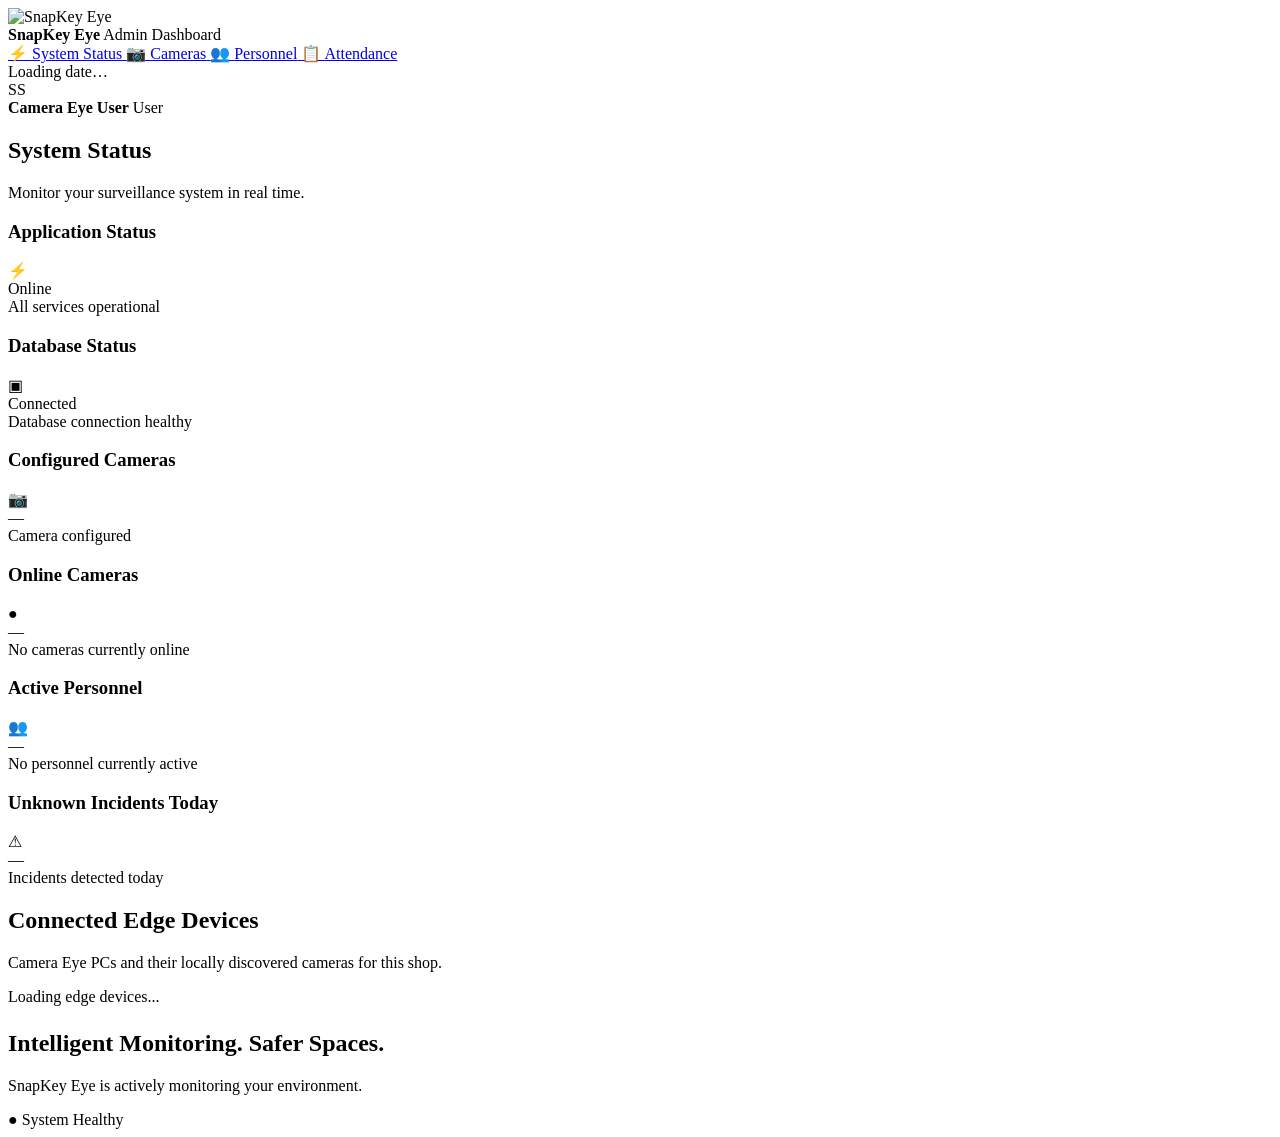
==== cloud_portal/static/index.html @ 58325a7a "Remove hardcoded portal demo identity" ====
<!DOCTYPE html>
<html lang="en">
<head>
  <meta charset="UTF-8">
  <meta name="viewport" content="width=device-width, initial-scale=1.0">

  <title>SnapKey Eye | System Status</title>

  <link rel="stylesheet" href="/static/css/style.css">
</head>

<body>

  <aside class="sidebar">

    <div class="logo">
      <img src="/static/assets/snapkey.png" alt="SnapKey Eye">

      <div class="logo-text">
        <strong>SnapKey Eye</strong>
        <span>Admin Dashboard</span>
      </div>
    </div>

    <nav class="nav-menu">

      <a href="/portal" class="nav-item active">
        ⚡ <span>System Status</span>
      </a>

      <a href="/portal/cameras.html" class="nav-item">
        📷 <span>Cameras</span>
      </a>

      <a href="/portal/personnel.html" class="nav-item">
        👥 <span>Personnel</span>
      </a>

      <a href="/portal/attendance.html" class="nav-item">
        📋 <span>Attendance</span>
      </a>

    </nav>

  </aside>


  <main class="main">

    <header class="header">

      <div class="header-date">
        Loading date…
      </div>

      <div class="profile">

        <div class="avatar">
          SS
        </div>

        <div class="profile-info">
          <strong>Camera Eye User</strong>
          <span>User</span>
        </div>

      </div>

    </header>


    <section class="content">

      <div class="page-title">
        <h1>System Status</h1>
        <p>Monitor your surveillance system in real time.</p>
      </div>


      <div class="status-grid">

        <div class="status-card">

          <div class="card-top">
            <h3>Application Status</h3>
            <div class="card-icon">⚡</div>
          </div>

          <div class="status-value" id="application-status">
            <span class="status-dot"></span>
            Online
          </div>

          <div class="status-description">
            All services operational
          </div>

        </div>


        <div class="status-card">

          <div class="card-top">
            <h3>Database Status</h3>
            <div class="card-icon">▣</div>
          </div>

          <div class="status-value" id="database-status">
            <span class="status-dot"></span>
            Connected
          </div>

          <div class="status-description">
            Database connection healthy
          </div>

        </div>


        <div class="status-card">

          <div class="card-top">
            <h3>Configured Cameras</h3>
            <div class="card-icon">📷</div>
          </div>

          <div class="status-value" id="configured-cameras">—</div>

          <div class="status-description">
            Camera configured
          </div>

        </div>


        <div class="status-card">

          <div class="card-top">
            <h3>Online Cameras</h3>
            <div class="card-icon">●</div>
          </div>

          <div class="status-value" id="online-cameras">—</div>

          <div class="status-description">
            No cameras currently online
          </div>

        </div>


        <div class="status-card">

          <div class="card-top">
            <h3>Active Personnel</h3>
            <div class="card-icon">👥</div>
          </div>

          <div class="status-value" id="active-personnel">—</div>

          <div class="status-description">
            No personnel currently active
          </div>

        </div>


        <div class="status-card">

          <div class="card-top">
            <h3>Unknown Incidents Today</h3>
            <div class="card-icon">⚠</div>
          </div>

          <div class="status-value" id="unknown-incidents">—</div>

          <div class="status-description">
            Incidents detected today
          </div>

        </div>

      </div>


      <div class="camera-panel" style="margin-bottom:24px">
        <div class="panel-heading">
          <div>
            <h2>Connected Edge Devices</h2>
            <p>Camera Eye PCs and their locally discovered cameras for this shop.</p>
          </div>
        </div>
        <div id="edge-device-list"><p>Loading edge devices...</p></div>
      </div>


      <div class="health-banner">

        <div>
          <h2>Intelligent Monitoring. Safer Spaces.</h2>
          <p>SnapKey Eye is actively monitoring your environment.</p>
        </div>

        <div class="health-badge">
          ● System Healthy
        </div>

      </div>

    </section>

  </main>

  <script src="/static/js/main.js"></script>
</body>
</html>
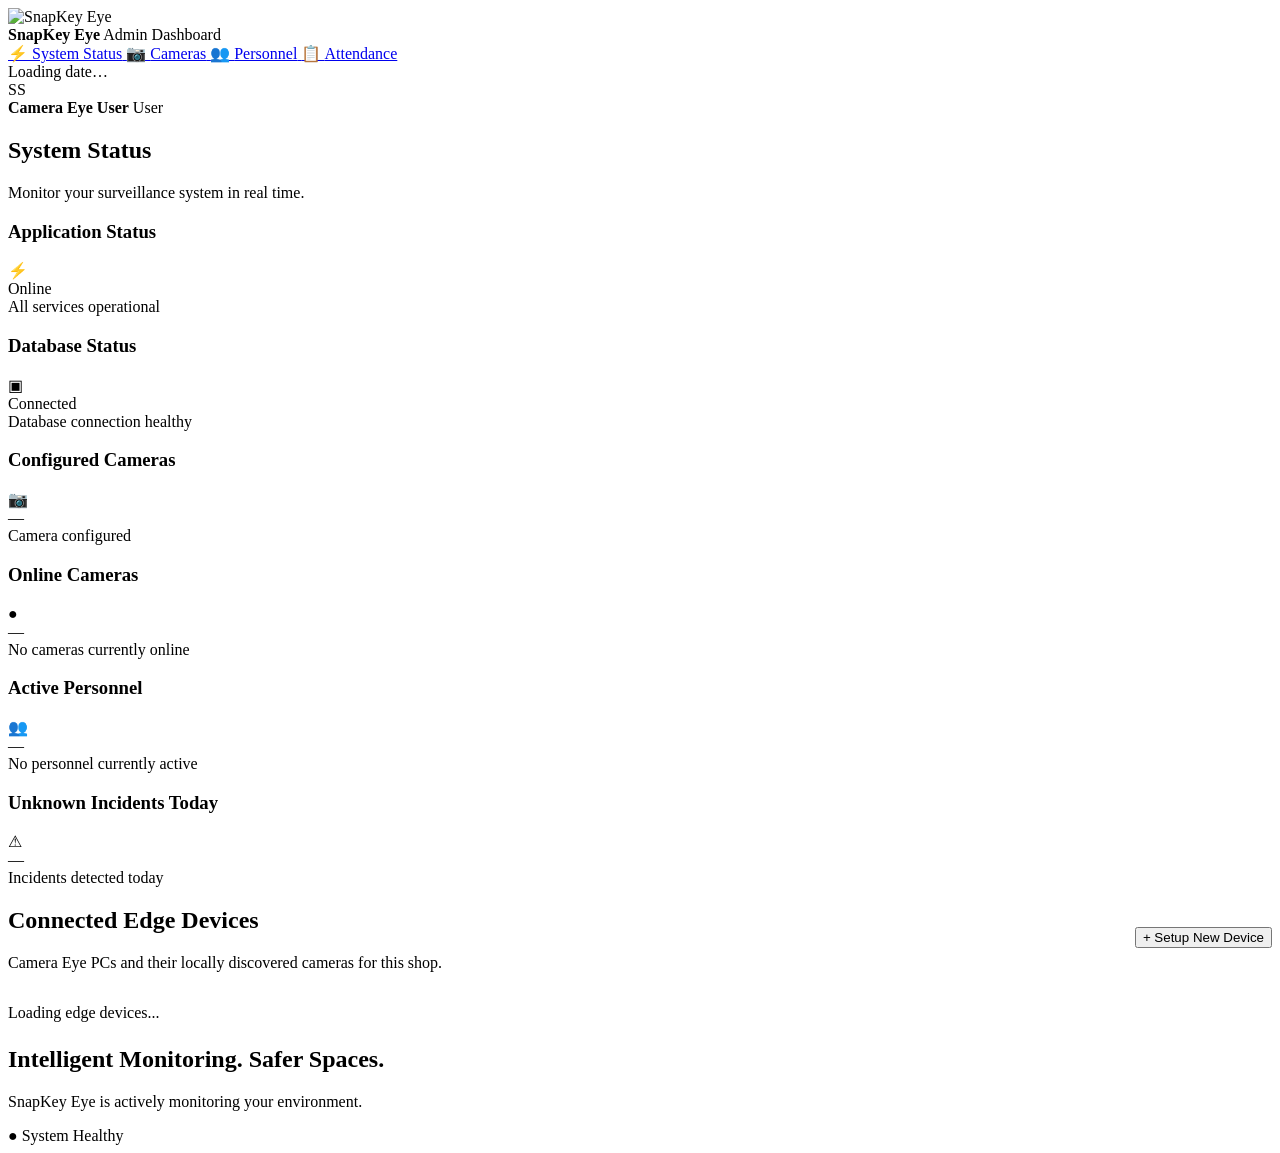
==== commit efef7f7b: "Add Setup New Device controls to system status" ====
--- a/cloud_portal/static/index.html
+++ b/cloud_portal/static/index.html
@@ -184,11 +184,19 @@
 
 
       <div class="camera-panel" style="margin-bottom:24px">
-        <div class="panel-heading">
+        <div class="panel-heading" style="display:flex;justify-content:space-between;gap:16px;align-items:center">
           <div>
             <h2>Connected Edge Devices</h2>
             <p>Camera Eye PCs and their locally discovered cameras for this shop.</p>
           </div>
+          <button class="btn" id="setup-edge-btn" type="button">+ Setup New Device</button>
+        </div>
+        <div id="edge-setup-panel" style="display:none;margin:16px 0;padding:18px;border:1px solid #e5e7eb;border-radius:10px;background:#fffdf5">
+          <h3 style="margin:0 0 6px">Set up a Camera Eye PC</h3>
+          <p style="margin:0 0 14px">Generate a one-time code, then enter it in Camera Eye on the client PC. The code is scoped to this shop and expires automatically.</p>
+          <div id="edge-activation-result"></div>
+          <button class="btn" id="generate-edge-code-btn" type="button">Generate Activation Code</button>
+          <button class="btn btn-light" id="close-edge-setup-btn" type="button">Close</button>
         </div>
         <div id="edge-device-list"><p>Loading edge devices...</p></div>
       </div>
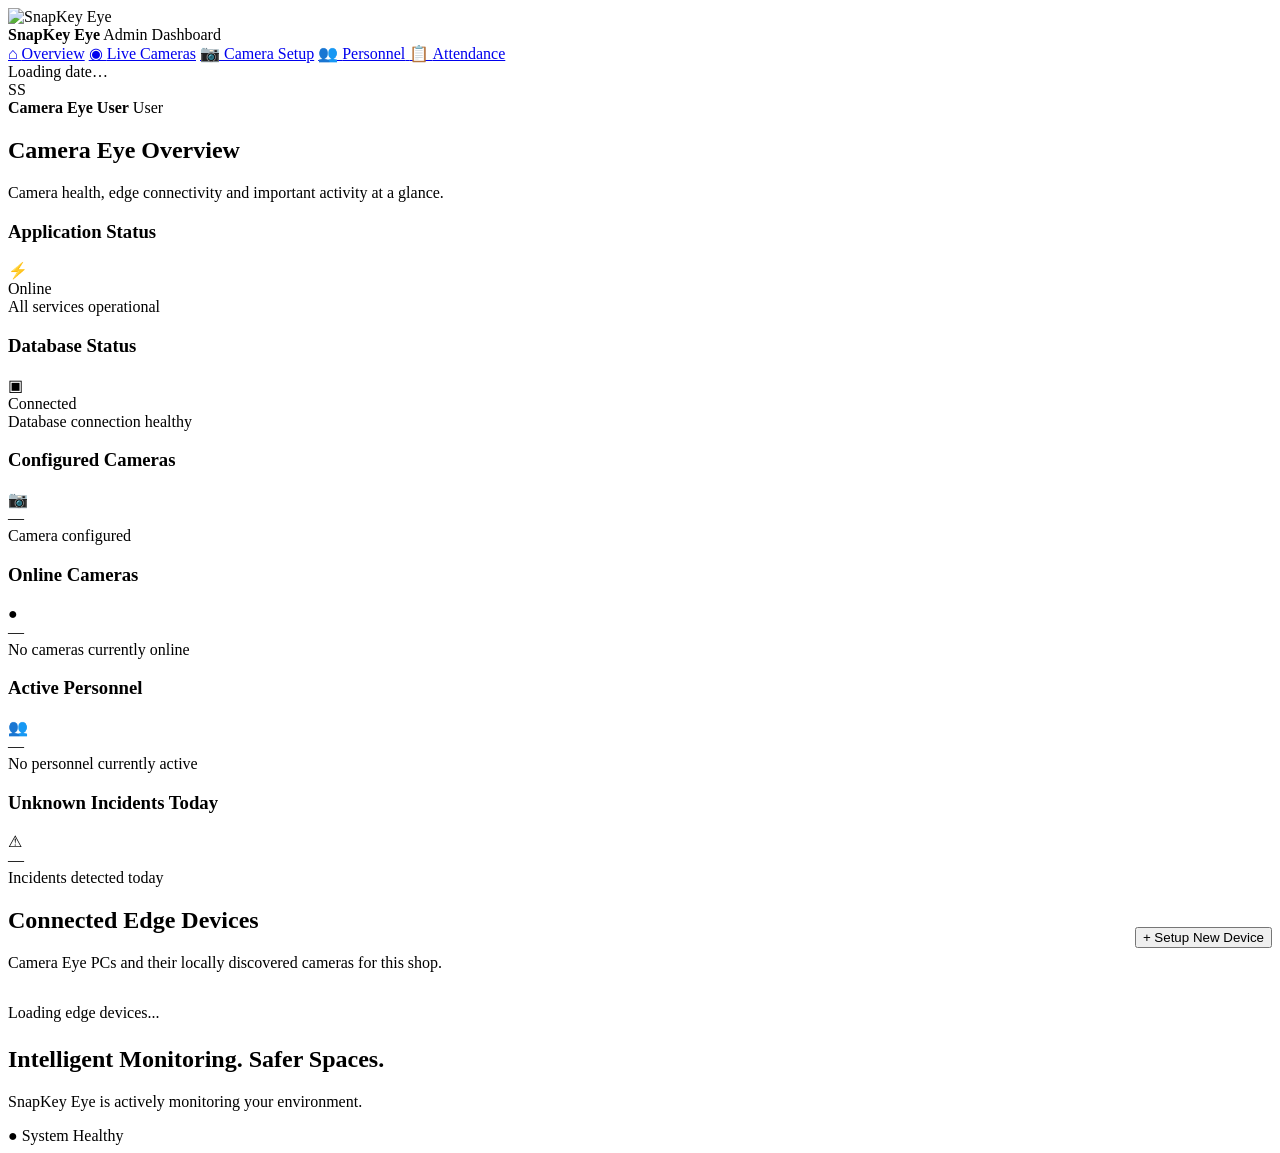
==== commit c6002460: "Align cloud Camera Eye navigation with owner workflow" ====
--- a/cloud_portal/static/index.html
+++ b/cloud_portal/static/index.html
@@ -24,13 +24,10 @@
 
     <nav class="nav-menu">
 
-      <a href="/portal" class="nav-item active">
-        ⚡ <span>System Status</span>
-      </a>
-
-      <a href="/portal/cameras.html" class="nav-item">
-        📷 <span>Cameras</span>
-      </a>
+      <a href="/portal" class="nav-item active">⌂ <span>Overview</span></a>
+
+      <a href="/portal/live.html" class="nav-item">◉ <span>Live Cameras</span></a>
+      <a href="/portal/cameras.html" class="nav-item">📷 <span>Camera Setup</span></a>
 
       <a href="/portal/personnel.html" class="nav-item">
         👥 <span>Personnel</span>
@@ -72,8 +69,8 @@
     <section class="content">
 
       <div class="page-title">
-        <h1>System Status</h1>
-        <p>Monitor your surveillance system in real time.</p>
+        <h1>Camera Eye Overview</h1>
+        <p>Camera health, edge connectivity and important activity at a glance.</p>
       </div>
 
 
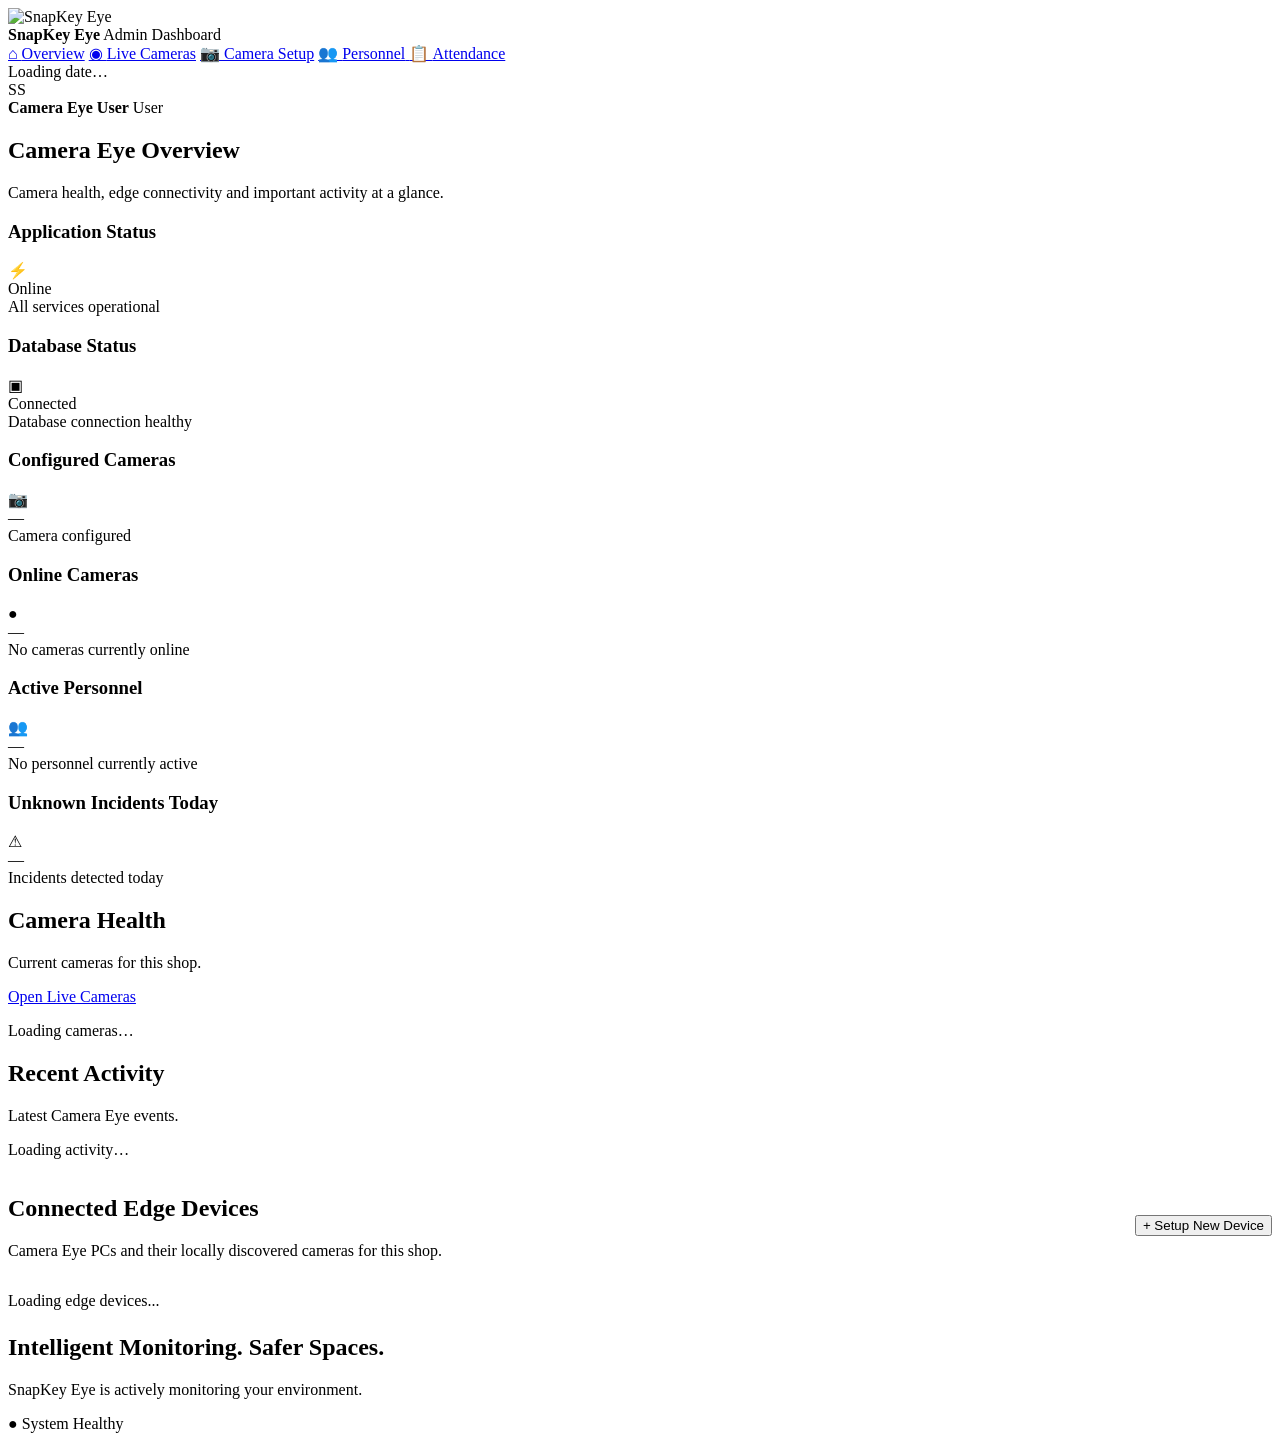
==== commit dad11218: "Add camera health and activity to cloud overview" ====
--- a/cloud_portal/static/index.html
+++ b/cloud_portal/static/index.html
@@ -179,6 +179,18 @@
 
       </div>
 
+
+      
+      <div class="overview-split">
+        <section class="camera-panel">
+          <div class="panel-heading"><div><h2>Camera Health</h2><p>Current cameras for this shop.</p></div><a class="btn btn-light" href="/portal/live.html">Open Live Cameras</a></div>
+          <div id="overview-camera-list" class="overview-camera-list"><p>Loading cameras…</p></div>
+        </section>
+        <section class="camera-panel">
+          <div class="panel-heading"><div><h2>Recent Activity</h2><p>Latest Camera Eye events.</p></div></div>
+          <div id="overview-activity-list" class="overview-activity-list"><p>Loading activity…</p></div>
+        </section>
+      </div>
 
       <div class="camera-panel" style="margin-bottom:24px">
         <div class="panel-heading" style="display:flex;justify-content:space-between;gap:16px;align-items:center">
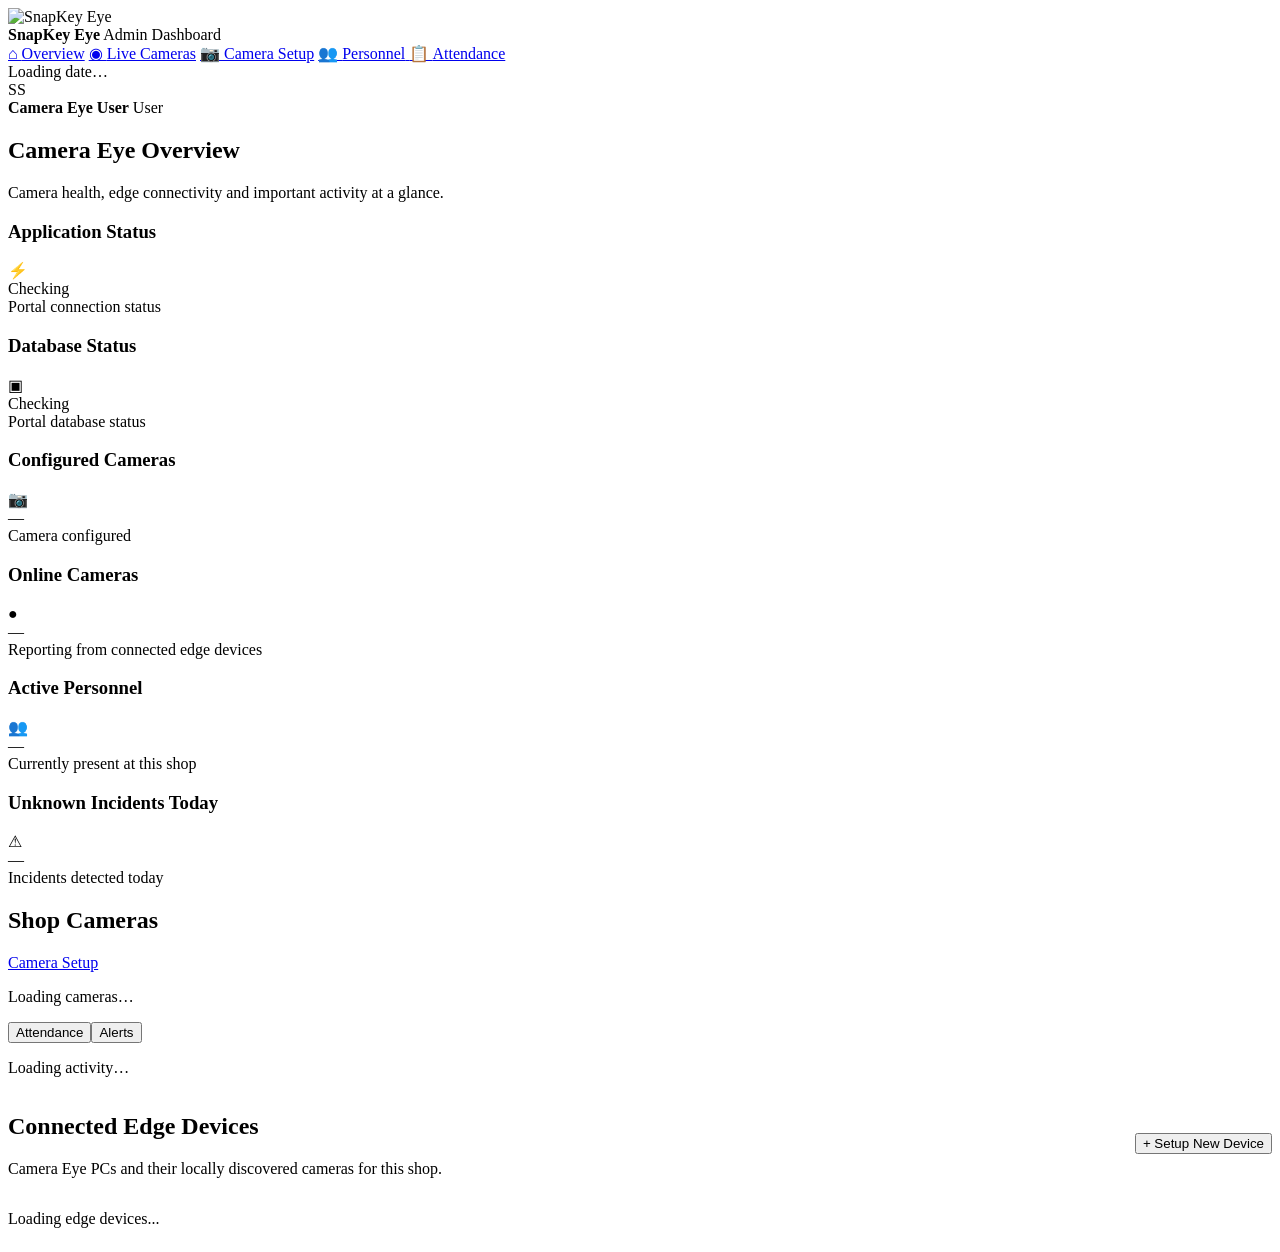
==== commit 8b6b007b: "Build operator camera workspace and shop overview" ====
--- a/cloud_portal/static/index.html
+++ b/cloud_portal/static/index.html
@@ -66,7 +66,7 @@
     </header>
 
 
-    <section class="content">
+    <section class="content overview-content">
 
       <div class="page-title">
         <h1>Camera Eye Overview</h1>
@@ -85,11 +85,11 @@
 
           <div class="status-value" id="application-status">
             <span class="status-dot"></span>
-            Online
-          </div>
-
-          <div class="status-description">
-            All services operational
+            Checking
+          </div>
+
+          <div class="status-description">
+            Portal connection status
           </div>
 
         </div>
@@ -104,11 +104,11 @@
 
           <div class="status-value" id="database-status">
             <span class="status-dot"></span>
-            Connected
-          </div>
-
-          <div class="status-description">
-            Database connection healthy
+            Checking
+          </div>
+
+          <div class="status-description">
+            Portal database status
           </div>
 
         </div>
@@ -140,7 +140,7 @@
           <div class="status-value" id="online-cameras">—</div>
 
           <div class="status-description">
-            No cameras currently online
+            Reporting from connected edge devices
           </div>
 
         </div>
@@ -156,7 +156,7 @@
           <div class="status-value" id="active-personnel">—</div>
 
           <div class="status-description">
-            No personnel currently active
+            Currently present at this shop
           </div>
 
         </div>
@@ -181,16 +181,14 @@
 
 
       
-      <div class="overview-split">
-        <section class="camera-panel">
-          <div class="panel-heading"><div><h2>Camera Health</h2><p>Current cameras for this shop.</p></div><a class="btn btn-light" href="/portal/live.html">Open Live Cameras</a></div>
-          <div id="overview-camera-list" class="overview-camera-list"><p>Loading cameras…</p></div>
-        </section>
-        <section class="camera-panel">
-          <div class="panel-heading"><div><h2>Recent Activity</h2><p>Latest Camera Eye events.</p></div></div>
-          <div id="overview-activity-list" class="overview-activity-list"><p>Loading activity…</p></div>
-        </section>
-      </div>
+      <section class="overview-workspace">
+        <div class="panel-heading"><div><h2>Shop Cameras</h2></div><a class="btn btn-light" href="/portal/cameras.html">Camera Setup</a></div>
+        <div id="overview-camera-list" class="overview-camera-list"><p>Loading cameras…</p></div>
+      </section>
+      <section class="overview-workspace overview-activity">
+        <div class="overview-tabs" role="tablist" aria-label="Shop activity"><button class="btn btn-light" id="overview-attendance-tab" type="button" role="tab" aria-selected="true">Attendance</button><button class="btn btn-light" id="overview-alerts-tab" type="button" role="tab" aria-selected="false">Alerts</button></div>
+        <div id="overview-activity-list" class="overview-activity-list"><p>Loading activity…</p></div>
+      </section>
 
       <div class="camera-panel" style="margin-bottom:24px">
         <div class="panel-heading" style="display:flex;justify-content:space-between;gap:16px;align-items:center">
@@ -211,19 +209,6 @@
       </div>
 
 
-      <div class="health-banner">
-
-        <div>
-          <h2>Intelligent Monitoring. Safer Spaces.</h2>
-          <p>SnapKey Eye is actively monitoring your environment.</p>
-        </div>
-
-        <div class="health-badge">
-          ● System Healthy
-        </div>
-
-      </div>
-
     </section>
 
   </main>
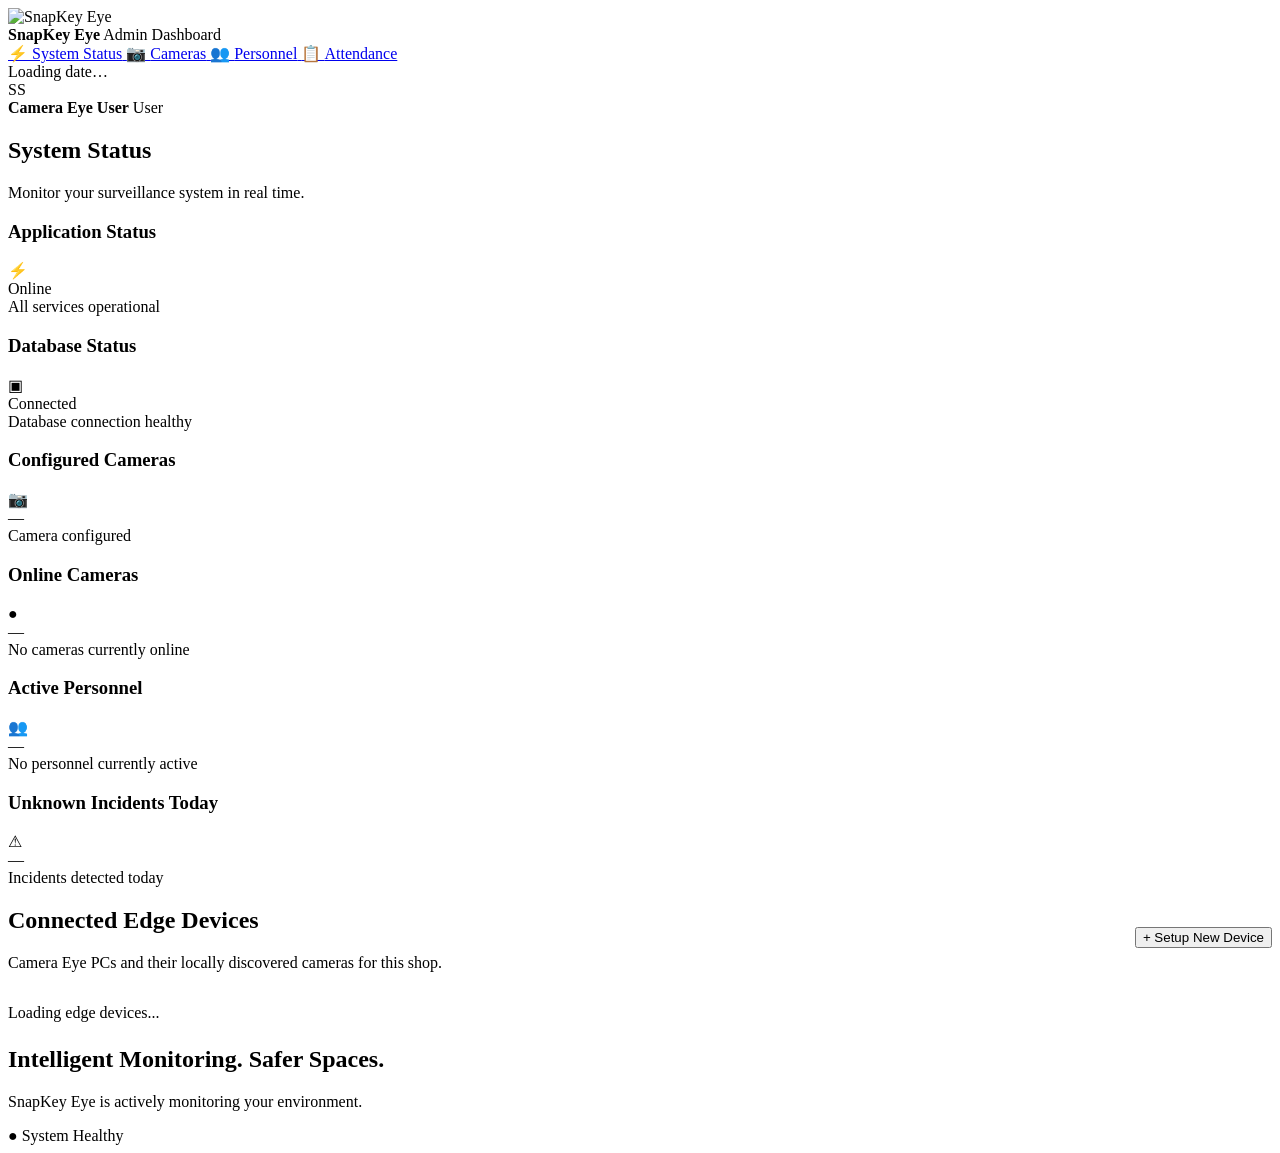
==== commit 103dfe77: "Merge 11fb229a3549e325fb436d764cef36f94ac20bcf into 8ea492927e96185ec968f7b61025cddd3fe0c6a6" ====
--- a/cloud_portal/static/index.html
+++ b/cloud_portal/static/index.html
@@ -24,10 +24,13 @@
 
     <nav class="nav-menu">
 
-      <a href="/portal" class="nav-item active">⌂ <span>Overview</span></a>
-
-      <a href="/portal/live.html" class="nav-item">◉ <span>Live Cameras</span></a>
-      <a href="/portal/cameras.html" class="nav-item">📷 <span>Camera Setup</span></a>
+      <a href="/portal" class="nav-item active">
+        ⚡ <span>System Status</span>
+      </a>
+
+      <a href="/portal/cameras.html" class="nav-item">
+        📷 <span>Cameras</span>
+      </a>
 
       <a href="/portal/personnel.html" class="nav-item">
         👥 <span>Personnel</span>
@@ -66,11 +69,11 @@
     </header>
 
 
-    <section class="content overview-content">
+    <section class="content">
 
       <div class="page-title">
-        <h1>Camera Eye Overview</h1>
-        <p>Camera health, edge connectivity and important activity at a glance.</p>
+        <h1>System Status</h1>
+        <p>Monitor your surveillance system in real time.</p>
       </div>
 
 
@@ -85,11 +88,11 @@
 
           <div class="status-value" id="application-status">
             <span class="status-dot"></span>
-            Checking
-          </div>
-
-          <div class="status-description">
-            Portal connection status
+            Online
+          </div>
+
+          <div class="status-description">
+            All services operational
           </div>
 
         </div>
@@ -104,11 +107,11 @@
 
           <div class="status-value" id="database-status">
             <span class="status-dot"></span>
-            Checking
-          </div>
-
-          <div class="status-description">
-            Portal database status
+            Connected
+          </div>
+
+          <div class="status-description">
+            Database connection healthy
           </div>
 
         </div>
@@ -140,7 +143,7 @@
           <div class="status-value" id="online-cameras">—</div>
 
           <div class="status-description">
-            Reporting from connected edge devices
+            No cameras currently online
           </div>
 
         </div>
@@ -156,7 +159,7 @@
           <div class="status-value" id="active-personnel">—</div>
 
           <div class="status-description">
-            Currently present at this shop
+            No personnel currently active
           </div>
 
         </div>
@@ -179,16 +182,6 @@
 
       </div>
 
-
-      
-      <section class="overview-workspace">
-        <div class="panel-heading"><div><h2>Shop Cameras</h2></div><a class="btn btn-light" href="/portal/cameras.html">Camera Setup</a></div>
-        <div id="overview-camera-list" class="overview-camera-list"><p>Loading cameras…</p></div>
-      </section>
-      <section class="overview-workspace overview-activity">
-        <div class="overview-tabs" role="tablist" aria-label="Shop activity"><button class="btn btn-light" id="overview-attendance-tab" type="button" role="tab" aria-selected="true">Attendance</button><button class="btn btn-light" id="overview-alerts-tab" type="button" role="tab" aria-selected="false">Alerts</button></div>
-        <div id="overview-activity-list" class="overview-activity-list"><p>Loading activity…</p></div>
-      </section>
 
       <div class="camera-panel" style="margin-bottom:24px">
         <div class="panel-heading" style="display:flex;justify-content:space-between;gap:16px;align-items:center">
@@ -209,6 +202,19 @@
       </div>
 
 
+      <div class="health-banner">
+
+        <div>
+          <h2>Intelligent Monitoring. Safer Spaces.</h2>
+          <p>SnapKey Eye is actively monitoring your environment.</p>
+        </div>
+
+        <div class="health-badge">
+          ● System Healthy
+        </div>
+
+      </div>
+
     </section>
 
   </main>
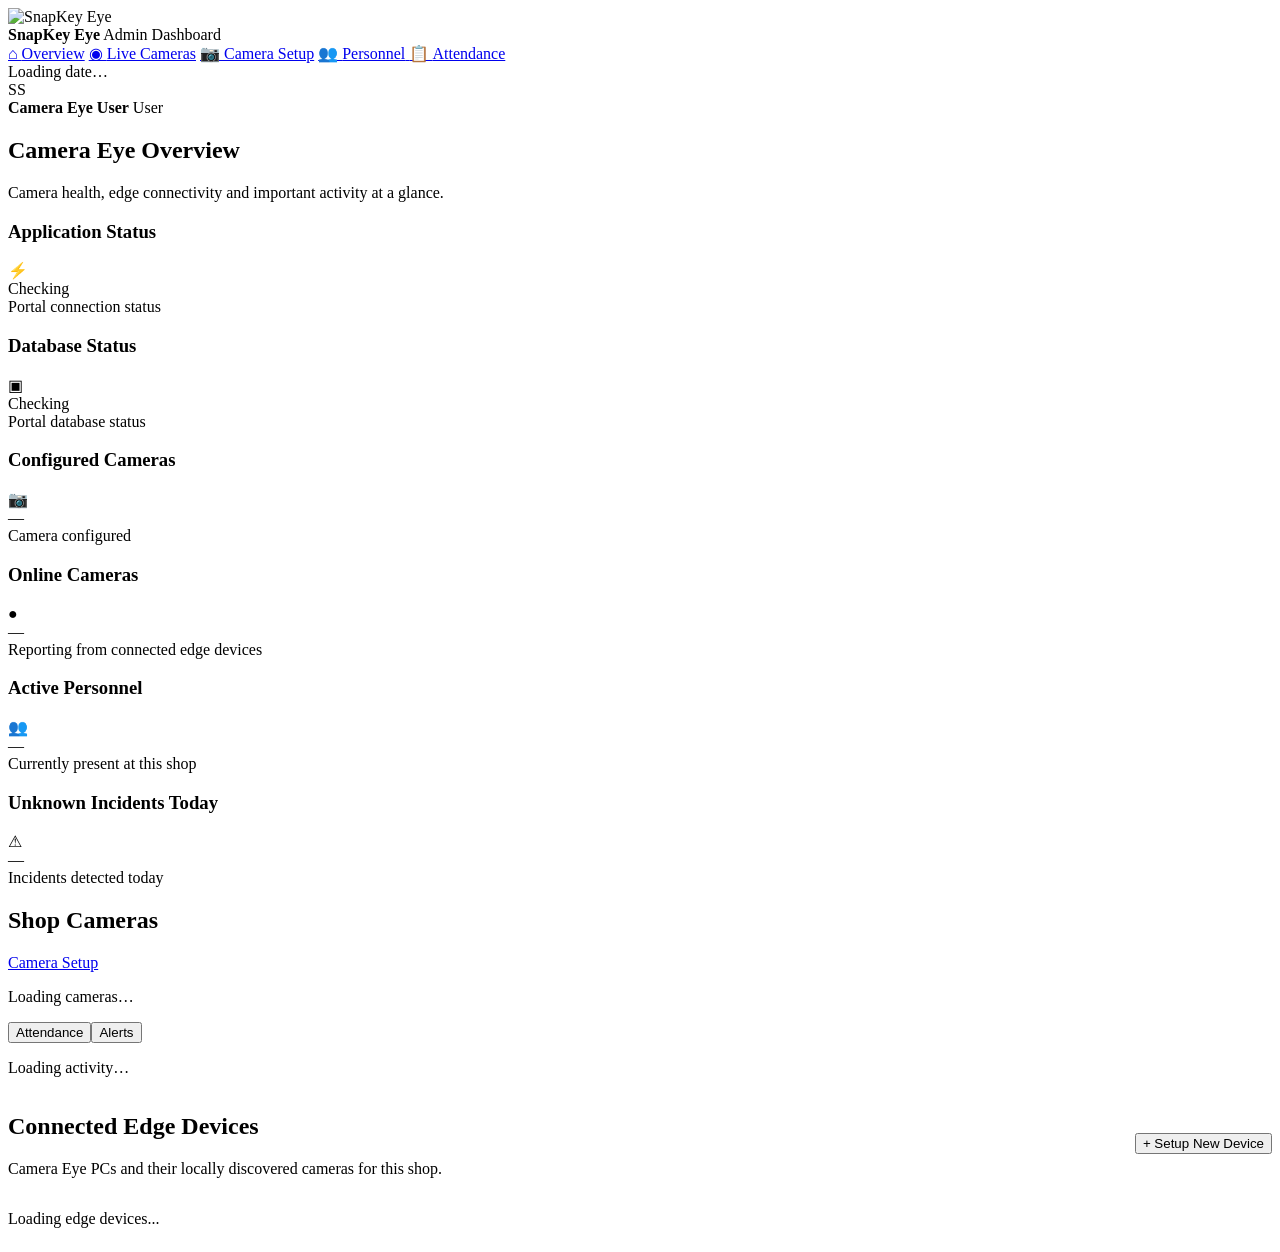
==== commit 685b8a9b: "Merge 88b9dd36b8154f45a5298e4eab04d1b415a32ec4 into 11fb229a3549e325fb436d764cef36f94ac20bcf" ====
--- a/cloud_portal/static/index.html
+++ b/cloud_portal/static/index.html
@@ -24,13 +24,10 @@
 
     <nav class="nav-menu">
 
-      <a href="/portal" class="nav-item active">
-        ⚡ <span>System Status</span>
-      </a>
-
-      <a href="/portal/cameras.html" class="nav-item">
-        📷 <span>Cameras</span>
-      </a>
+      <a href="/portal" class="nav-item active">⌂ <span>Overview</span></a>
+
+      <a href="/portal/live.html" class="nav-item">◉ <span>Live Cameras</span></a>
+      <a href="/portal/cameras.html" class="nav-item">📷 <span>Camera Setup</span></a>
 
       <a href="/portal/personnel.html" class="nav-item">
         👥 <span>Personnel</span>
@@ -69,11 +66,11 @@
     </header>
 
 
-    <section class="content">
+    <section class="content overview-content">
 
       <div class="page-title">
-        <h1>System Status</h1>
-        <p>Monitor your surveillance system in real time.</p>
+        <h1>Camera Eye Overview</h1>
+        <p>Camera health, edge connectivity and important activity at a glance.</p>
       </div>
 
 
@@ -88,11 +85,11 @@
 
           <div class="status-value" id="application-status">
             <span class="status-dot"></span>
-            Online
-          </div>
-
-          <div class="status-description">
-            All services operational
+            Checking
+          </div>
+
+          <div class="status-description">
+            Portal connection status
           </div>
 
         </div>
@@ -107,11 +104,11 @@
 
           <div class="status-value" id="database-status">
             <span class="status-dot"></span>
-            Connected
-          </div>
-
-          <div class="status-description">
-            Database connection healthy
+            Checking
+          </div>
+
+          <div class="status-description">
+            Portal database status
           </div>
 
         </div>
@@ -143,7 +140,7 @@
           <div class="status-value" id="online-cameras">—</div>
 
           <div class="status-description">
-            No cameras currently online
+            Reporting from connected edge devices
           </div>
 
         </div>
@@ -159,7 +156,7 @@
           <div class="status-value" id="active-personnel">—</div>
 
           <div class="status-description">
-            No personnel currently active
+            Currently present at this shop
           </div>
 
         </div>
@@ -182,6 +179,16 @@
 
       </div>
 
+
+      
+      <section class="overview-workspace">
+        <div class="panel-heading"><div><h2>Shop Cameras</h2></div><a class="btn btn-light" href="/portal/cameras.html">Camera Setup</a></div>
+        <div id="overview-camera-list" class="overview-camera-list"><p>Loading cameras…</p></div>
+      </section>
+      <section class="overview-workspace overview-activity">
+        <div class="overview-tabs" role="tablist" aria-label="Shop activity"><button class="btn btn-light" id="overview-attendance-tab" type="button" role="tab" aria-selected="true">Attendance</button><button class="btn btn-light" id="overview-alerts-tab" type="button" role="tab" aria-selected="false">Alerts</button></div>
+        <div id="overview-activity-list" class="overview-activity-list"><p>Loading activity…</p></div>
+      </section>
 
       <div class="camera-panel" style="margin-bottom:24px">
         <div class="panel-heading" style="display:flex;justify-content:space-between;gap:16px;align-items:center">
@@ -202,19 +209,6 @@
       </div>
 
 
-      <div class="health-banner">
-
-        <div>
-          <h2>Intelligent Monitoring. Safer Spaces.</h2>
-          <p>SnapKey Eye is actively monitoring your environment.</p>
-        </div>
-
-        <div class="health-badge">
-          ● System Healthy
-        </div>
-
-      </div>
-
     </section>
 
   </main>
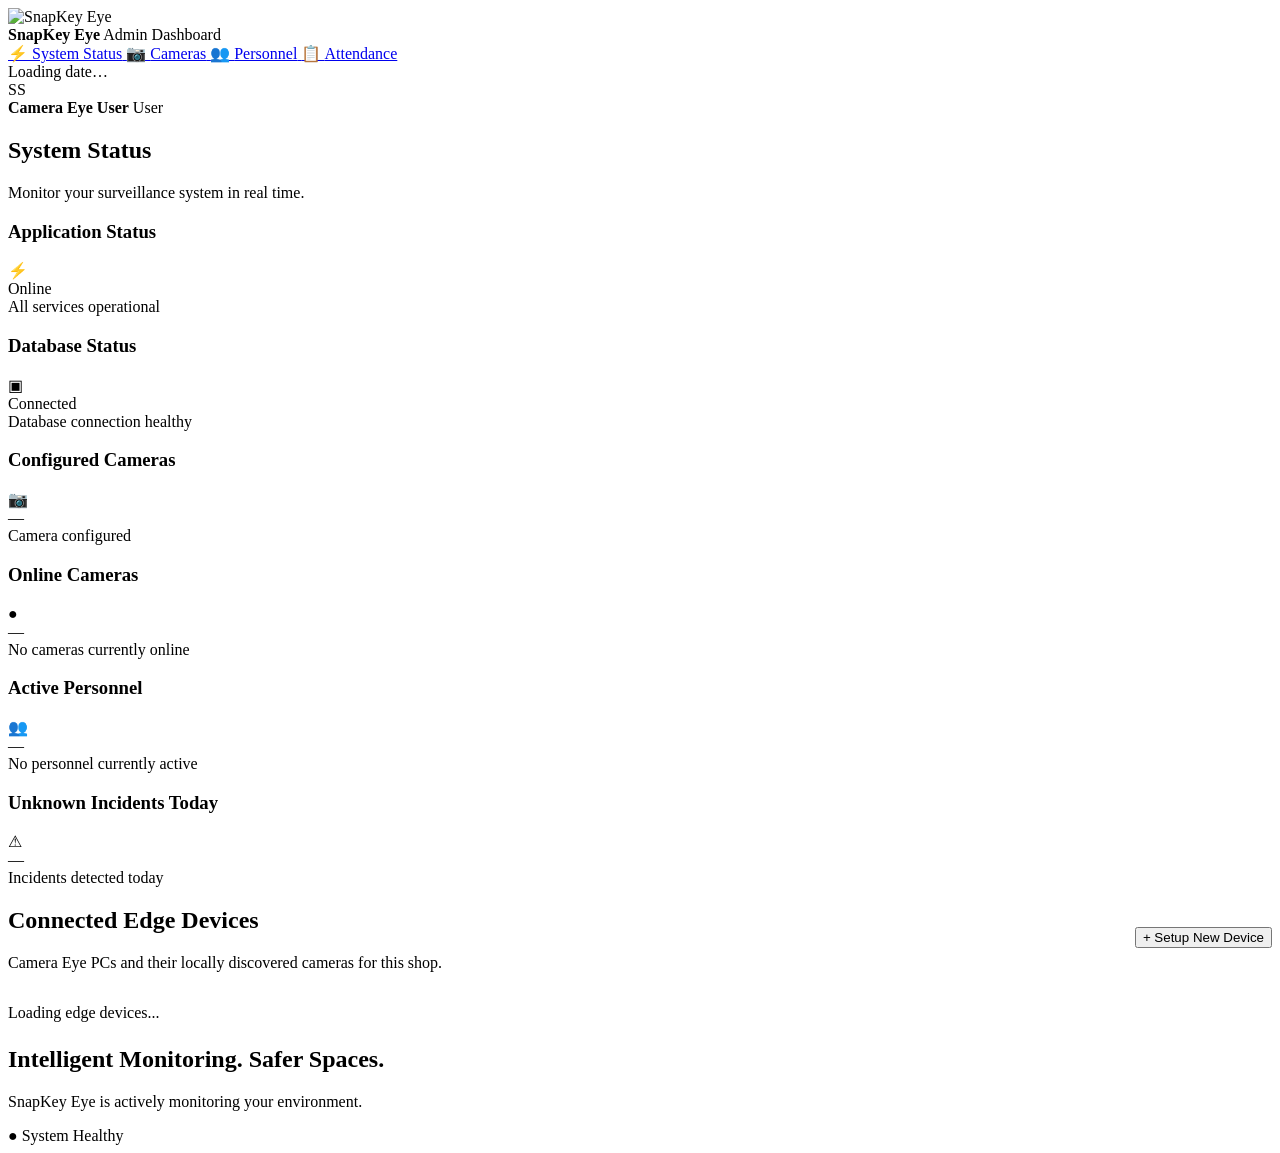
==== commit dd7e4406: "Merge 11fb229a3549e325fb436d764cef36f94ac20bcf into 370f1e3fc1cd5e57a4d8b5b97328c13248e976f4" ====
--- a/cloud_portal/static/index.html
+++ b/cloud_portal/static/index.html
@@ -24,10 +24,13 @@
 
     <nav class="nav-menu">
 
-      <a href="/portal" class="nav-item active">⌂ <span>Overview</span></a>
-
-      <a href="/portal/live.html" class="nav-item">◉ <span>Live Cameras</span></a>
-      <a href="/portal/cameras.html" class="nav-item">📷 <span>Camera Setup</span></a>
+      <a href="/portal" class="nav-item active">
+        ⚡ <span>System Status</span>
+      </a>
+
+      <a href="/portal/cameras.html" class="nav-item">
+        📷 <span>Cameras</span>
+      </a>
 
       <a href="/portal/personnel.html" class="nav-item">
         👥 <span>Personnel</span>
@@ -66,11 +69,11 @@
     </header>
 
 
-    <section class="content overview-content">
+    <section class="content">
 
       <div class="page-title">
-        <h1>Camera Eye Overview</h1>
-        <p>Camera health, edge connectivity and important activity at a glance.</p>
+        <h1>System Status</h1>
+        <p>Monitor your surveillance system in real time.</p>
       </div>
 
 
@@ -85,11 +88,11 @@
 
           <div class="status-value" id="application-status">
             <span class="status-dot"></span>
-            Checking
-          </div>
-
-          <div class="status-description">
-            Portal connection status
+            Online
+          </div>
+
+          <div class="status-description">
+            All services operational
           </div>
 
         </div>
@@ -104,11 +107,11 @@
 
           <div class="status-value" id="database-status">
             <span class="status-dot"></span>
-            Checking
-          </div>
-
-          <div class="status-description">
-            Portal database status
+            Connected
+          </div>
+
+          <div class="status-description">
+            Database connection healthy
           </div>
 
         </div>
@@ -140,7 +143,7 @@
           <div class="status-value" id="online-cameras">—</div>
 
           <div class="status-description">
-            Reporting from connected edge devices
+            No cameras currently online
           </div>
 
         </div>
@@ -156,7 +159,7 @@
           <div class="status-value" id="active-personnel">—</div>
 
           <div class="status-description">
-            Currently present at this shop
+            No personnel currently active
           </div>
 
         </div>
@@ -179,16 +182,6 @@
 
       </div>
 
-
-      
-      <section class="overview-workspace">
-        <div class="panel-heading"><div><h2>Shop Cameras</h2></div><a class="btn btn-light" href="/portal/cameras.html">Camera Setup</a></div>
-        <div id="overview-camera-list" class="overview-camera-list"><p>Loading cameras…</p></div>
-      </section>
-      <section class="overview-workspace overview-activity">
-        <div class="overview-tabs" role="tablist" aria-label="Shop activity"><button class="btn btn-light" id="overview-attendance-tab" type="button" role="tab" aria-selected="true">Attendance</button><button class="btn btn-light" id="overview-alerts-tab" type="button" role="tab" aria-selected="false">Alerts</button></div>
-        <div id="overview-activity-list" class="overview-activity-list"><p>Loading activity…</p></div>
-      </section>
 
       <div class="camera-panel" style="margin-bottom:24px">
         <div class="panel-heading" style="display:flex;justify-content:space-between;gap:16px;align-items:center">
@@ -209,6 +202,19 @@
       </div>
 
 
+      <div class="health-banner">
+
+        <div>
+          <h2>Intelligent Monitoring. Safer Spaces.</h2>
+          <p>SnapKey Eye is actively monitoring your environment.</p>
+        </div>
+
+        <div class="health-badge">
+          ● System Healthy
+        </div>
+
+      </div>
+
     </section>
 
   </main>
